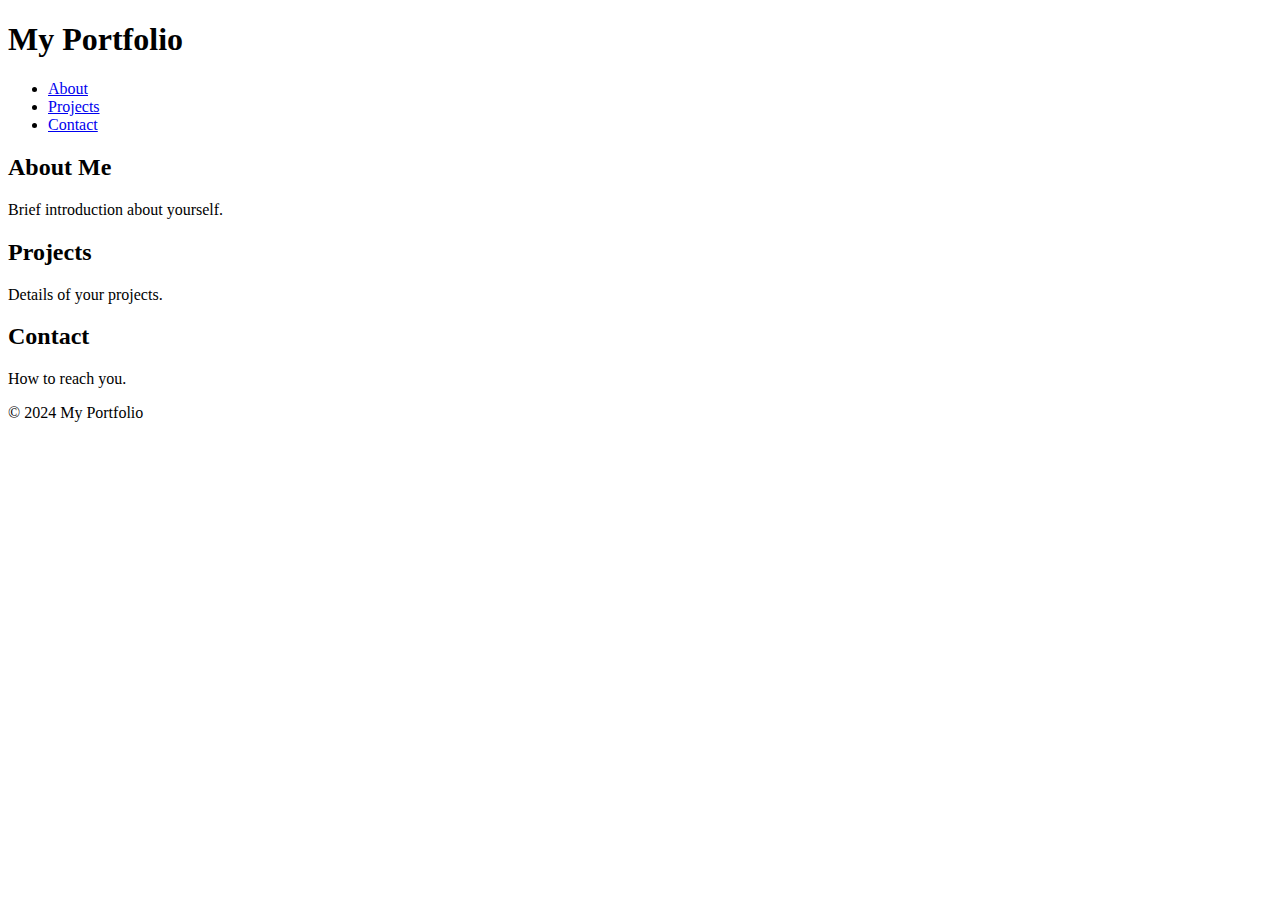
==== index.html @ 4c87270e "Create index.html" ====
<!DOCTYPE html>
<html lang="en">
<head>
    <meta charset="UTF-8">
    <meta name="viewport" content="width=device-width, initial-scale=1.0">
    <title>My Portfolio</title>
    <link rel="stylesheet" href="css/styles.css">
</head>
<body>
    <header>
        <h1>My Portfolio</h1>
        <nav>
            <ul>
                <li><a href="#about">About</a></li>
                <li><a href="#projects">Projects</a></li>
                <li><a href="#contact">Contact</a></li>
            </ul>
        </nav>
    </header>
    
    <section id="about">
        <h2>About Me</h2>
        <p>Brief introduction about yourself.</p>
    </section>

    <section id="projects">
        <h2>Projects</h2>
        <p>Details of your projects.</p>
    </section>

    <section id="contact">
        <h2>Contact</h2>
        <p>How to reach you.</p>
    </section>

    <footer>
        <p>&copy; 2024 My Portfolio</p>
    </footer>

    <script src="js/script.js"></script>
</body>
</html>
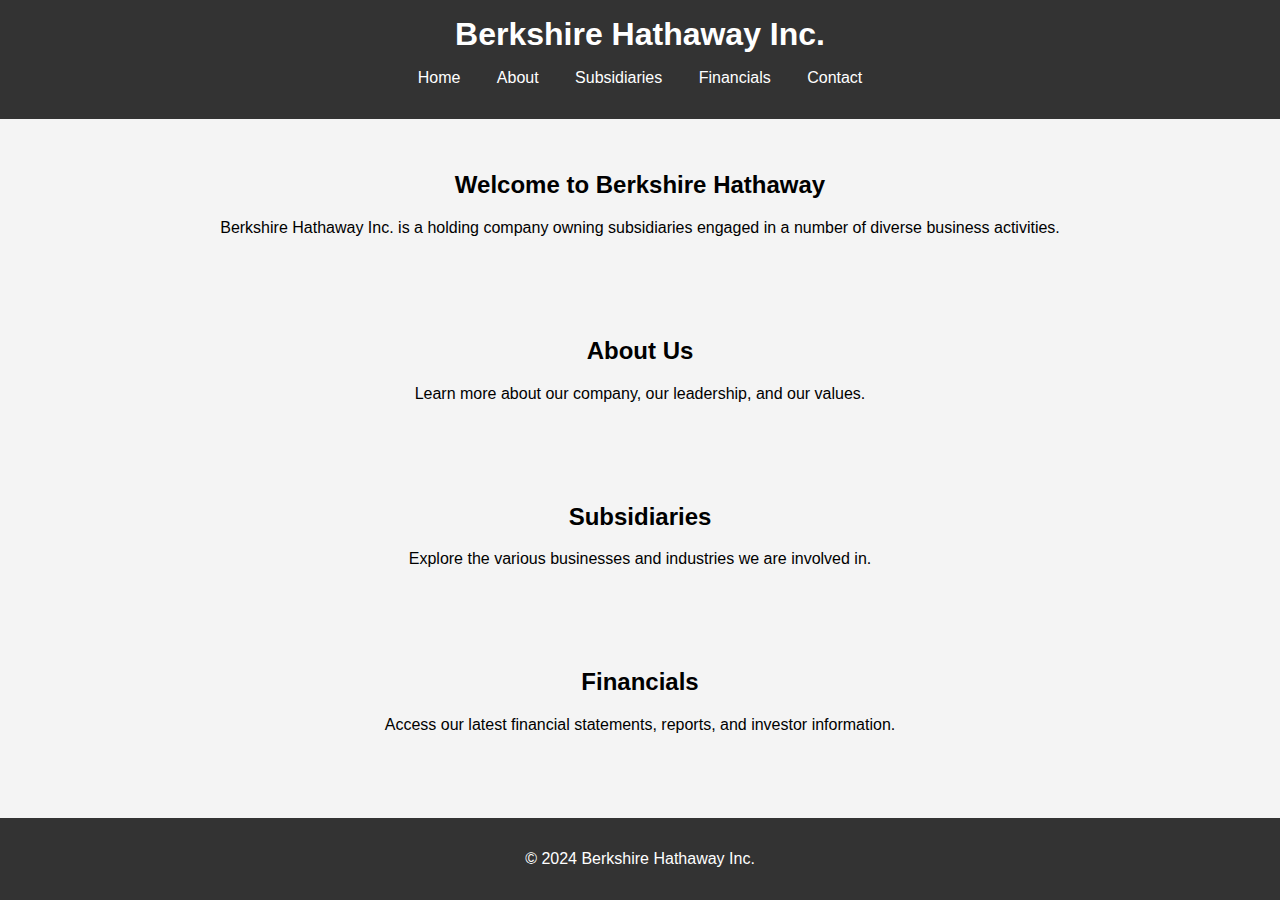
==== commit c0386a09: "Update index.html" ====
--- a/index.html
+++ b/index.html
@@ -3,39 +3,52 @@
 <head>
     <meta charset="UTF-8">
     <meta name="viewport" content="width=device-width, initial-scale=1.0">
-    <title>My Portfolio</title>
+    <title>Berkshire Hathaway Inc.</title>
     <link rel="stylesheet" href="css/styles.css">
 </head>
 <body>
-    <header>
-        <h1>My Portfolio</h1>
-        <nav>
-            <ul>
-                <li><a href="#about">About</a></li>
-                <li><a href="#projects">Projects</a></li>
-                <li><a href="#contact">Contact</a></li>
-            </ul>
-        </nav>
-    </header>
-    
-    <section id="about">
-        <h2>About Me</h2>
-        <p>Brief introduction about yourself.</p>
-    </section>
+    <div class="container">
+        <header>
+            <div class="header-content">
+                <h1>Berkshire Hathaway Inc.</h1>
+                <nav>
+                    <ul>
+                        <li><a href="#home">Home</a></li>
+                        <li><a href="#about">About</a></li>
+                        <li><a href="#subsidiaries">Subsidiaries</a></li>
+                        <li><a href="#financials">Financials</a></li>
+                        <li><a href="#contact">Contact</a></li>
+                    </ul>
+                </nav>
+            </div>
+        </header>
 
-    <section id="projects">
-        <h2>Projects</h2>
-        <p>Details of your projects.</p>
-    </section>
+        <main>
+            <section id="home">
+                <h2>Welcome to Berkshire Hathaway</h2>
+                <p>Berkshire Hathaway Inc. is a holding company owning subsidiaries engaged in a number of diverse business activities.</p>
+            </section>
 
-    <section id="contact">
-        <h2>Contact</h2>
-        <p>How to reach you.</p>
-    </section>
+            <section id="about">
+                <h2>About Us</h2>
+                <p>Learn more about our company, our leadership, and our values.</p>
+            </section>
 
-    <footer>
-        <p>&copy; 2024 My Portfolio</p>
-    </footer>
+            <section id="subsidiaries">
+                <h2>Subsidiaries</h2>
+                <p>Explore the various businesses and industries we are involved in.</p>
+            </section>
+
+            <section id="financials">
+                <h2>Financials</h2>
+                <p>Access our latest financial statements, reports, and investor information.</p>
+            </section>
+        </main>
+
+        <footer>
+            <p>&copy; 2024 Berkshire Hathaway Inc.</p>
+        </footer>
+    </div>
 
     <script src="js/script.js"></script>
 </body>
--- a/css/styles.css
+++ b/css/styles.css
@@ -0,0 +1,47 @@
+body {
+    font-family: Arial, sans-serif;
+    margin: 0;
+    padding: 0;
+    background-color: #f4f4f4;
+}
+
+header {
+    background-color: #333;
+    color: #fff;
+    padding: 1rem 0;
+    text-align: center;
+}
+
+header h1 {
+    margin: 0;
+}
+
+nav ul {
+    list-style: none;
+    padding: 0;
+}
+
+nav ul li {
+    display: inline;
+    margin: 0 1rem;
+}
+
+nav ul li a {
+    color: #fff;
+    text-decoration: none;
+}
+
+section {
+    padding: 2rem;
+    text-align: center;
+}
+
+footer {
+    background-color: #333;
+    color: #fff;
+    text-align: center;
+    padding: 1rem 0;
+    position: absolute;
+    width: 100%;
+    bottom: 0;
+}
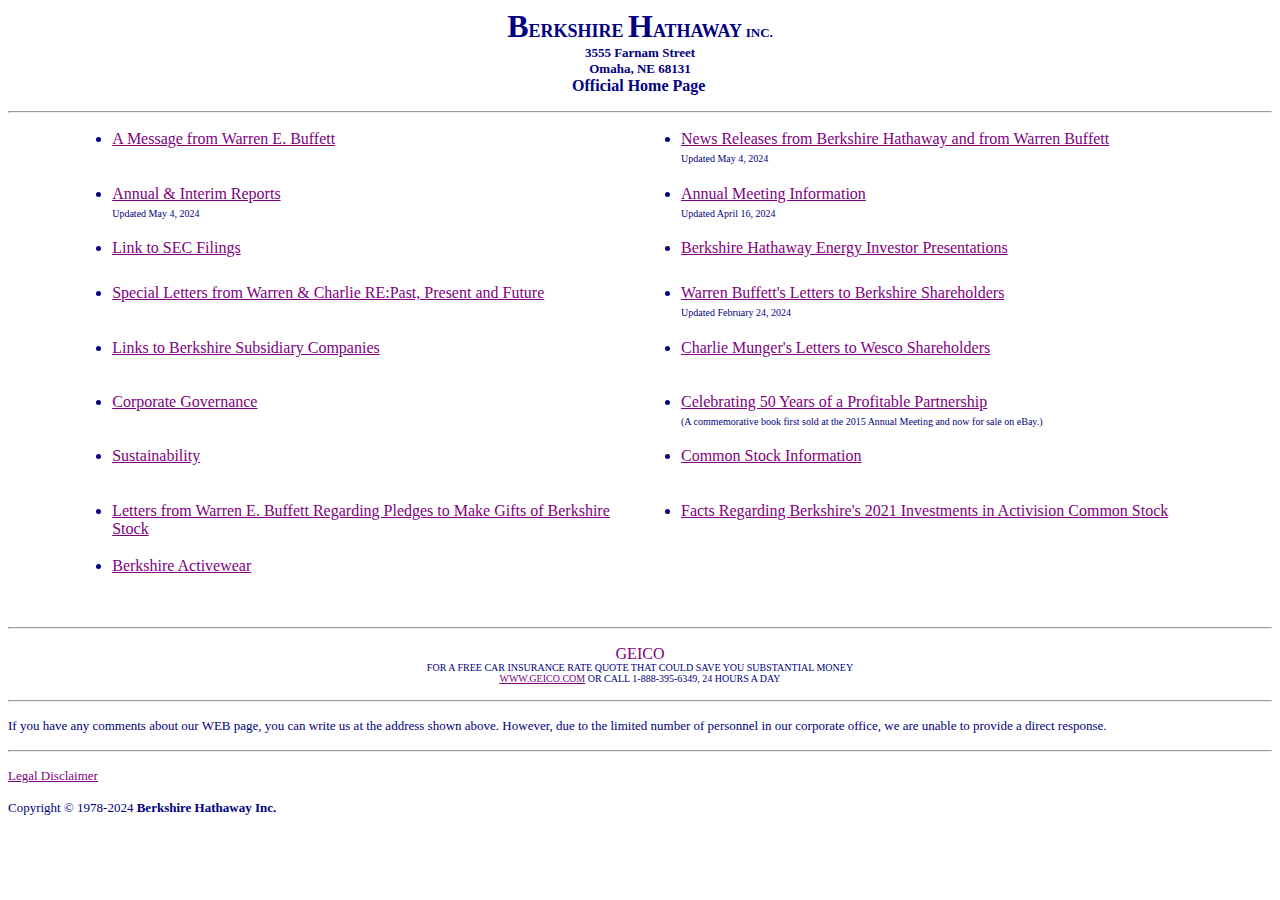
==== commit 51618c80: "Update index.html" ====
--- a/index.html
+++ b/index.html
@@ -1,55 +1,141 @@
-<!DOCTYPE html>
-<html lang="en">
-<head>
-    <meta charset="UTF-8">
-    <meta name="viewport" content="width=device-width, initial-scale=1.0">
-    <title>Berkshire Hathaway Inc.</title>
-    <link rel="stylesheet" href="css/styles.css">
-</head>
-<body>
-    <div class="container">
-        <header>
-            <div class="header-content">
-                <h1>Berkshire Hathaway Inc.</h1>
-                <nav>
-                    <ul>
-                        <li><a href="#home">Home</a></li>
-                        <li><a href="#about">About</a></li>
-                        <li><a href="#subsidiaries">Subsidiaries</a></li>
-                        <li><a href="#financials">Financials</a></li>
-                        <li><a href="#contact">Contact</a></li>
-                    </ul>
-                </nav>
-            </div>
-        </header>
+<!DOCTYPE HTML PUBLIC "-//W3C//DTD HTML 4.0 Transitional//EN">
+<html><head><title>BERKSHIRE HATHAWAY INC.</title>
+<meta content="text/html; charset=unicode" http-equiv="Content-Type">
+<meta name="GENERATOR" content="MSHTML 8.00.6001.18828"></head>
+<body link="#800080" bgcolor="#ffffff" text="#000080" vlink="#ff0000"><b><font size="6">
+<p align="center">B</font><font size="4">ERKSHIRE </font><font size="6">H</font><font 
+size=4>ATHAWAY </font><font size="2">INC.<br>3555 Farnam Street<br>Omaha, NE 68131</font><br>Official Home Page</b><font 
+size=1>&nbsp;</p></font>
+<hr>
+<p align="center">
+<center>
+<table border="0" cellspacing="0" width="90%">
+  <tbody>
+  <tr>
+    <td height="55" valign="top" width="50%">
+      <ul>
+        <li><a href="message.html">A Message from Warren E. Buffett</a> 
+    </li></ul></td>
+   <td height="45" valign="top" width="50%">
+      <ul>
+        <li><a href="news/2024news.html">News Releases from Berkshire Hathaway and from Warren Buffett</a> <br><font 
+        size=1>Updated May 4, 2024</font></li></ul></td></tr>
 
-        <main>
-            <section id="home">
-                <h2>Welcome to Berkshire Hathaway</h2>
-                <p>Berkshire Hathaway Inc. is a holding company owning subsidiaries engaged in a number of diverse business activities.</p>
-            </section>
+  <tr>
+    <td height="45" valign="top" width="50%">
+      <ul>
+        <li><a href="reports.html">Annual &amp; Interim Reports</a> <br><font 
+        size=1>Updated May 4, 2024<br></font></li></ul></td>
+    <td height="45" valign="top" width="50%">
+		  <ul>
+        <li><a href="sharehold.html">Annual Meeting Information</a> <br><font 
+        size=1>Updated April 16, 2024<br></font></li></ul></td></tr>
+  
+	
+  <tr>
+    <td height="45" valign="top" width="50%">
+      <ul>
+        <li><a 
+        href="http://www.sec.gov/cgi-bin/browse-edgar?company=berkshire+hathaway&amp;match=&amp;CIK=&amp;filenum=&amp;State=&amp;Country=&amp;SIC=&amp;owner=exclude&amp;Find=Find+Companies&amp;action=getcompany">Link 
+        to SEC Filings</a> </li></ul></font></td>
+    <td height="45" valign="top" width="50%">
+      <ul>
+         <li><a href="bhenergy/bhenergypresentations.html">Berkshire Hathaway Energy Investor Presentations</a>
+					</li></ul></td></tr>
+  <tr>
+    <td height="45" valign="top" width="50%">
+      <ul>
+        <li><a href="SpecialLetters/WEBCTMLtr.html">Special Letters from Warren & Charlie RE:Past, Present and Future</a> </li></ul></td>
+    <td height="55" valign="top" width="50%">
+      <ul>
+        <li><a href="letters/letters.html">Warren Buffett's Letters to Berkshire 
+        Shareholders</a> <br><font size="1">Updated February 24, 2024<br></font>
+					</li></ul></td></tr>
+				
+  <tr>
+    <td height="45" valign="top" width="50%">
+		<ul>
+        <li><a href="subs/sublinks.html">Links to Berkshire Subsidiary 
+        Companies</a> <br><font size="1"><br></font></li></ul></td>
+    <td height="45" valign="top" width="50%">
+		<ul>
+        <li><a href="wesco/WescoHome.html">Charlie Munger's Letters to Wesco Shareholders</a><br></font>
+							 </li></ul></td></tr>
 
-            <section id="about">
-                <h2>About Us</h2>
-                <p>Learn more about our company, our leadership, and our values.</p>
-            </section>
+  <tr>
+    <td height="45" valign="top" width="50%">
+      <ul>
+        <li><a href="govern/govern.html">Corporate Governance</a> <br><font 
+        size=1><br></li></ul></td>
+    <td height="45" valign="top" width="50%">
+		<ul>
+        <li><a href="https://www.ebay.com/itm/185860708853">Celebrating 50 Years of a Profitable Partnership</a><br><font size="1">(A commemorative book first sold at the 2015 Annual Meeting and now for sale on eBay.)</a>
+				    </li></ul></td></tr>
 
-            <section id="subsidiaries">
-                <h2>Subsidiaries</h2>
-                <p>Explore the various businesses and industries we are involved in.</p>
-            </section>
+  <tr>
+    <td height="45" valign="top" width="50%">
+		<ul>
+        <li><a href="sustainability/sustainabilityintro.html">Sustainability</a></li></ul></td>
+    <td height="55" valign="top" width="50%">
+		<ul>
+        <li><a href="brkshareholderinfo/brkshareholderinfo.html">Common Stock Information</a></li>
+				       </ul></td></tr>
 
-            <section id="financials">
-                <h2>Financials</h2>
-                <p>Access our latest financial statements, reports, and investor information.</p>
-            </section>
-        </main>
+  <tr>
+    <td height="45" valign="top" width="50%">
+		<ul>
+        <li><a href="donate/webdonat.html">Letters from Warren E. Buffett Regarding Pledges to Make Gifts of Berkshire Stock</a></li>
+				       </ul></td>
 
-        <footer>
-            <p>&copy; 2024 Berkshire Hathaway Inc.</p>
-        </footer>
-    </div>
+    <td height="55" valign="top" width="50%">
+		<ul>
+        <li><a href="activisionltr.pdf">Facts Regarding Berkshire's 2021 Investments in Activision Common Stock 
+        </a> </li></ul></td></tr>
+				
+  <tr>
+    <td height="45" valign="top" width="50%">
+		<ul>
+        <li><a href="http://www.berkshirewear.com">Berkshire Activewear</a></li>
+				       </ul></td>
 
-    <script src="js/script.js"></script>
-</body>
-</html>
+    <td height="55" valign="top" width="50%">
+		<ul>
+        </ul></td></tr>
+ 
+				
+
+
+</tbody></table></center>
+<p></p>
+<p align="center">
+<div></div>
+<p></p>
+<p>
+<hr>
+
+<p></p>
+<p align="center"><a href="http://www.geico.com/"><img border="0" 
+alt="GEICO logo" src="geicoimg.gif" width=75 height=15><font 
+size=1><br></font></a><font size="1">FOR A FREE CAR INSURANCE RATE QUOTE THAT 
+COULD SAVE YOU SUBSTANTIAL MONEY<br><a 
+href="http://www.geico.com/">WWW.GEICO.COM</a> OR CALL 
+1-888-395-6349, 24 HOURS A DAY</font></p>
+<p>
+<hr>
+
+
+<p></p><font size="2">
+<p><a name="LETTERS"><a name="OWNER"><a name="STOCKCLASS"><a 
+name=LINKS></a></a></a></a>If you have any comments about our WEB page, you can 
+write us at the address shown above.  However, due to 
+the limited number of personnel in our corporate office, we are unable to 
+provide a direct response.</p></font>
+<p>
+<hr>
+
+
+<dl><p></p><p align="left"><font size="2"><a href="disclaimer.html">Legal Disclaimer</a> 
+<p align="left">Copyright &copy; 1978-2024<b> Berkshire Hathaway Inc.</b></font><font size="2"> 
+</dl>
+<p><a name="ANNUAL"><a name="INTERIM"><a name="WEBLETTER"><a name="ACTIVEWEAR"><a 
+name=ANNMTG></a></a></a></a></a></p></font></body></html>
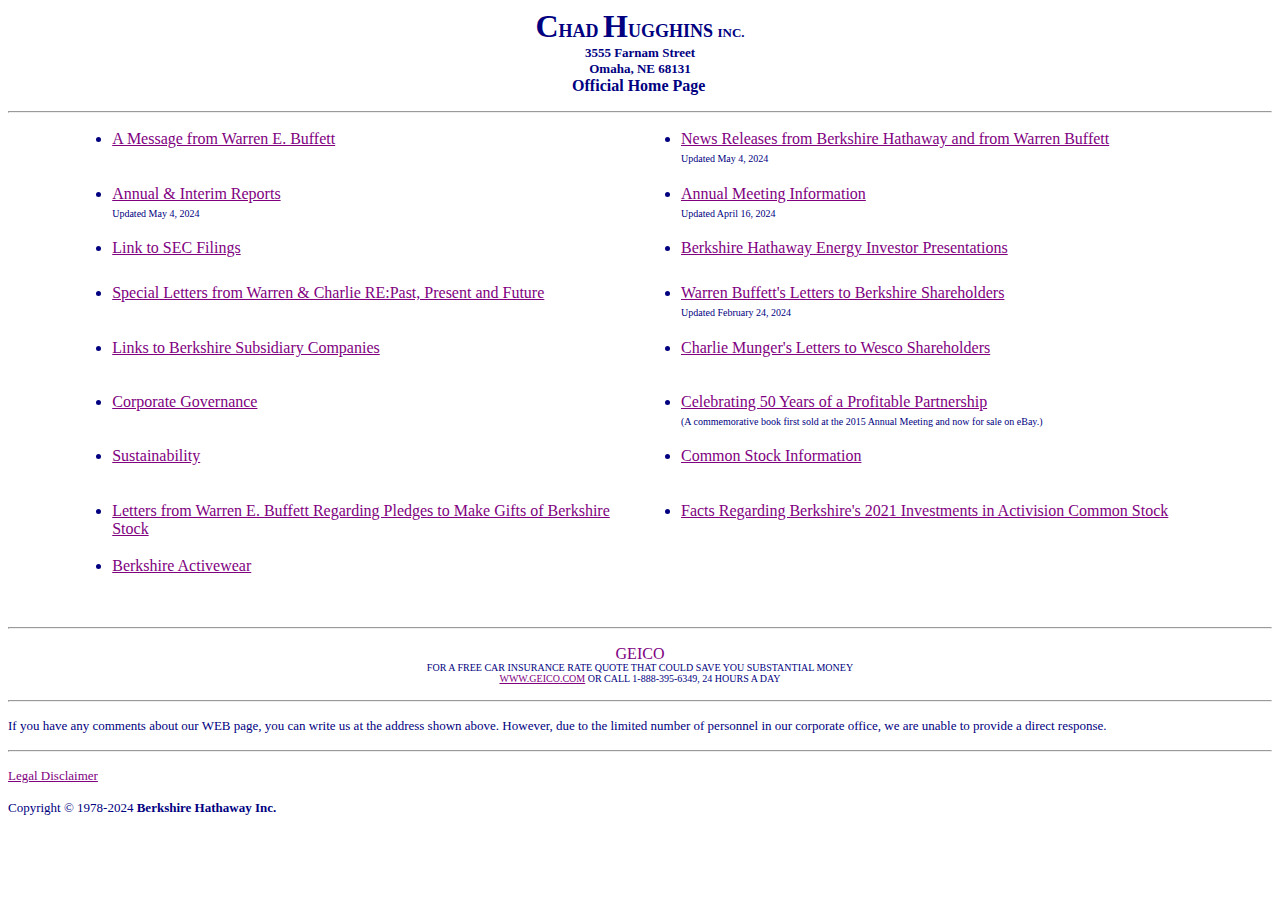
==== commit 84f0d284: "Update index.html" ====
--- a/index.html
+++ b/index.html
@@ -1,10 +1,10 @@
 <!DOCTYPE HTML PUBLIC "-//W3C//DTD HTML 4.0 Transitional//EN">
-<html><head><title>BERKSHIRE HATHAWAY INC.</title>
+<html><head><title>Chad Hugghins INC.</title>
 <meta content="text/html; charset=unicode" http-equiv="Content-Type">
 <meta name="GENERATOR" content="MSHTML 8.00.6001.18828"></head>
 <body link="#800080" bgcolor="#ffffff" text="#000080" vlink="#ff0000"><b><font size="6">
-<p align="center">B</font><font size="4">ERKSHIRE </font><font size="6">H</font><font 
-size=4>ATHAWAY </font><font size="2">INC.<br>3555 Farnam Street<br>Omaha, NE 68131</font><br>Official Home Page</b><font 
+<p align="center">C</font><font size="4">HAD </font><font size="6">H</font><font 
+size=4>UGGHINS </font><font size="2">INC.<br>3555 Farnam Street<br>Omaha, NE 68131</font><br>Official Home Page</b><font 
 size=1>&nbsp;</p></font>
 <hr>
 <p align="center">
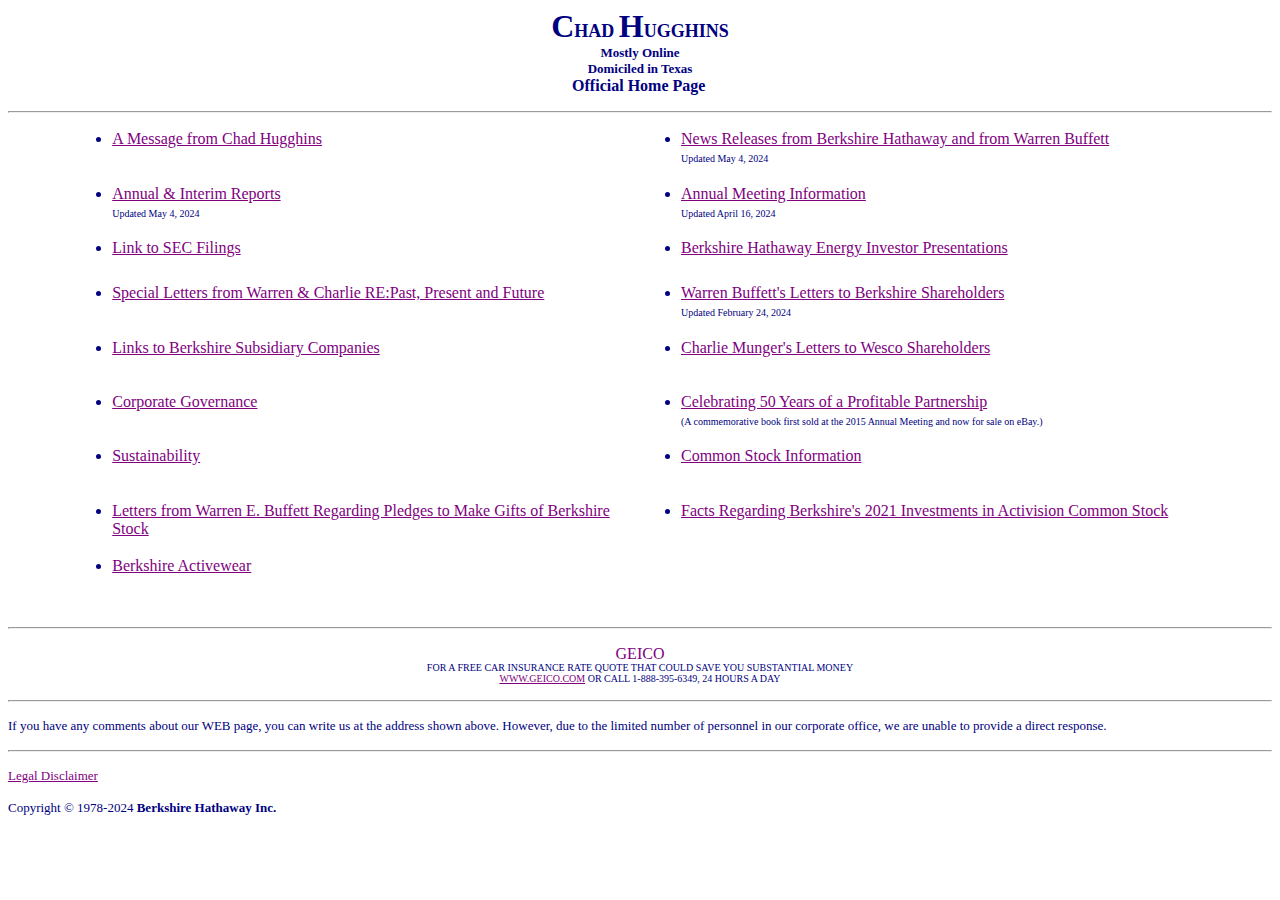
==== commit 87689311: "Update index.html" ====
--- a/index.html
+++ b/index.html
@@ -1,10 +1,10 @@
 <!DOCTYPE HTML PUBLIC "-//W3C//DTD HTML 4.0 Transitional//EN">
-<html><head><title>Chad Hugghins INC.</title>
+<html><head><title>Chad Hugghins</title>
 <meta content="text/html; charset=unicode" http-equiv="Content-Type">
 <meta name="GENERATOR" content="MSHTML 8.00.6001.18828"></head>
 <body link="#800080" bgcolor="#ffffff" text="#000080" vlink="#ff0000"><b><font size="6">
 <p align="center">C</font><font size="4">HAD </font><font size="6">H</font><font 
-size=4>UGGHINS </font><font size="2">INC.<br>3555 Farnam Street<br>Omaha, NE 68131</font><br>Official Home Page</b><font 
+size=4>UGGHINS </font><font size="2"><br>Mostly Online<br>Domiciled in Texas</font><br>Official Home Page</b><font 
 size=1>&nbsp;</p></font>
 <hr>
 <p align="center">
@@ -14,7 +14,7 @@
   <tr>
     <td height="55" valign="top" width="50%">
       <ul>
-        <li><a href="message.html">A Message from Warren E. Buffett</a> 
+        <li><a href="message.html">A Message from Chad Hugghins</a> 
     </li></ul></td>
    <td height="45" valign="top" width="50%">
       <ul>
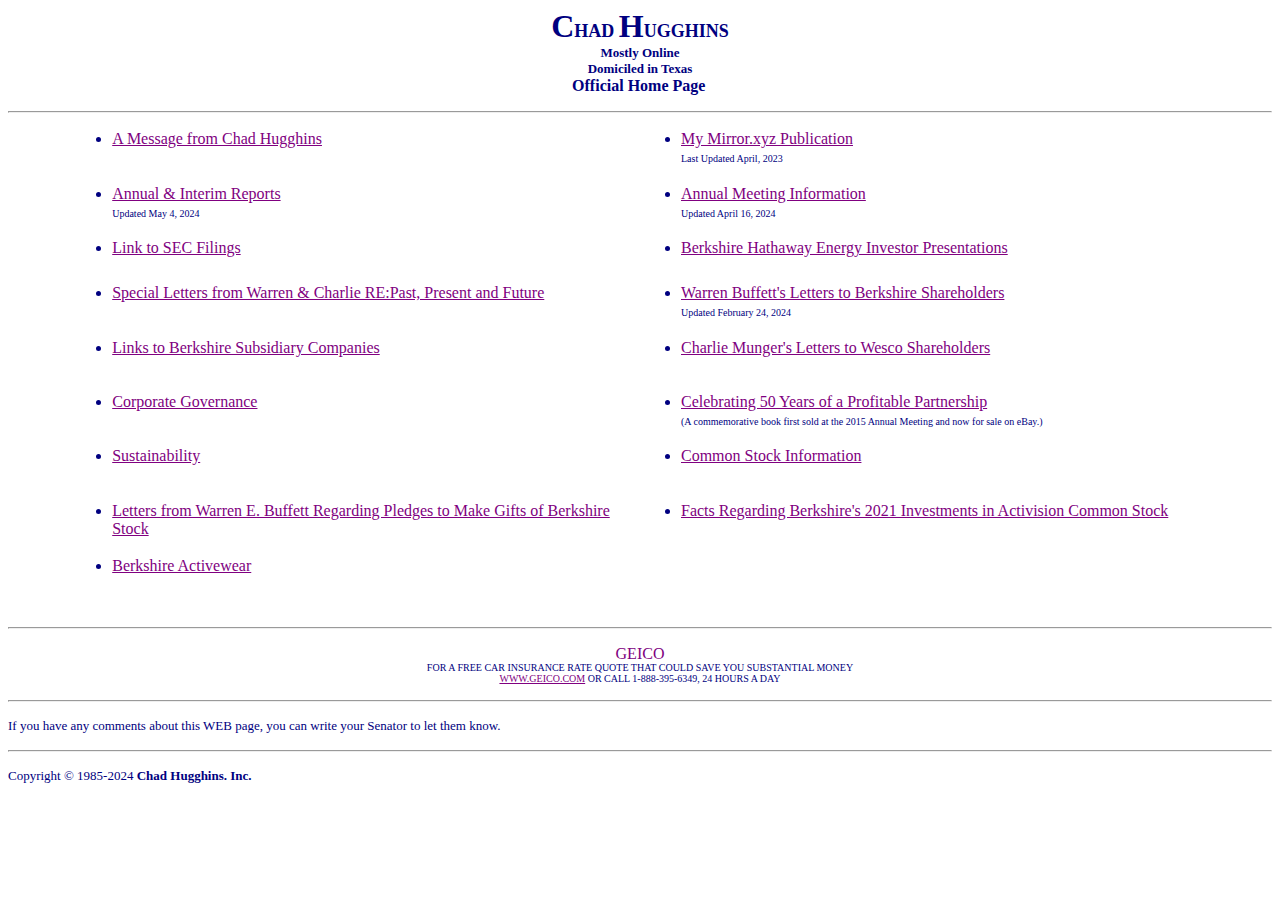
==== commit 8d88745c: "Update index.html" ====
--- a/index.html
+++ b/index.html
@@ -18,8 +18,8 @@
     </li></ul></td>
    <td height="45" valign="top" width="50%">
       <ul>
-        <li><a href="news/2024news.html">News Releases from Berkshire Hathaway and from Warren Buffett</a> <br><font 
-        size=1>Updated May 4, 2024</font></li></ul></td></tr>
+        <li><a href="https://ch.mirror.xyz/">My Mirror.xyz Publication</a> <br><font 
+        size=1>Last Updated April, 2023</font></li></ul></td></tr>
 
   <tr>
     <td height="45" valign="top" width="50%">
@@ -126,16 +126,14 @@
 
 <p></p><font size="2">
 <p><a name="LETTERS"><a name="OWNER"><a name="STOCKCLASS"><a 
-name=LINKS></a></a></a></a>If you have any comments about our WEB page, you can 
-write us at the address shown above.  However, due to 
-the limited number of personnel in our corporate office, we are unable to 
-provide a direct response.</p></font>
+name=LINKS></a></a></a></a>If you have any comments about this WEB page, you can 
+write your Senator to let them know. </p></font>
 <p>
 <hr>
 
 
-<dl><p></p><p align="left"><font size="2"><a href="disclaimer.html">Legal Disclaimer</a> 
-<p align="left">Copyright &copy; 1978-2024<b> Berkshire Hathaway Inc.</b></font><font size="2"> 
+<dl><p></p><p align="left"><font size="2">
+<p align="left">Copyright &copy; 1985-2024<b> Chad Hugghins. Inc.</b></font><font size="2"> 
 </dl>
 <p><a name="ANNUAL"><a name="INTERIM"><a name="WEBLETTER"><a name="ACTIVEWEAR"><a 
 name=ANNMTG></a></a></a></a></a></p></font></body></html>
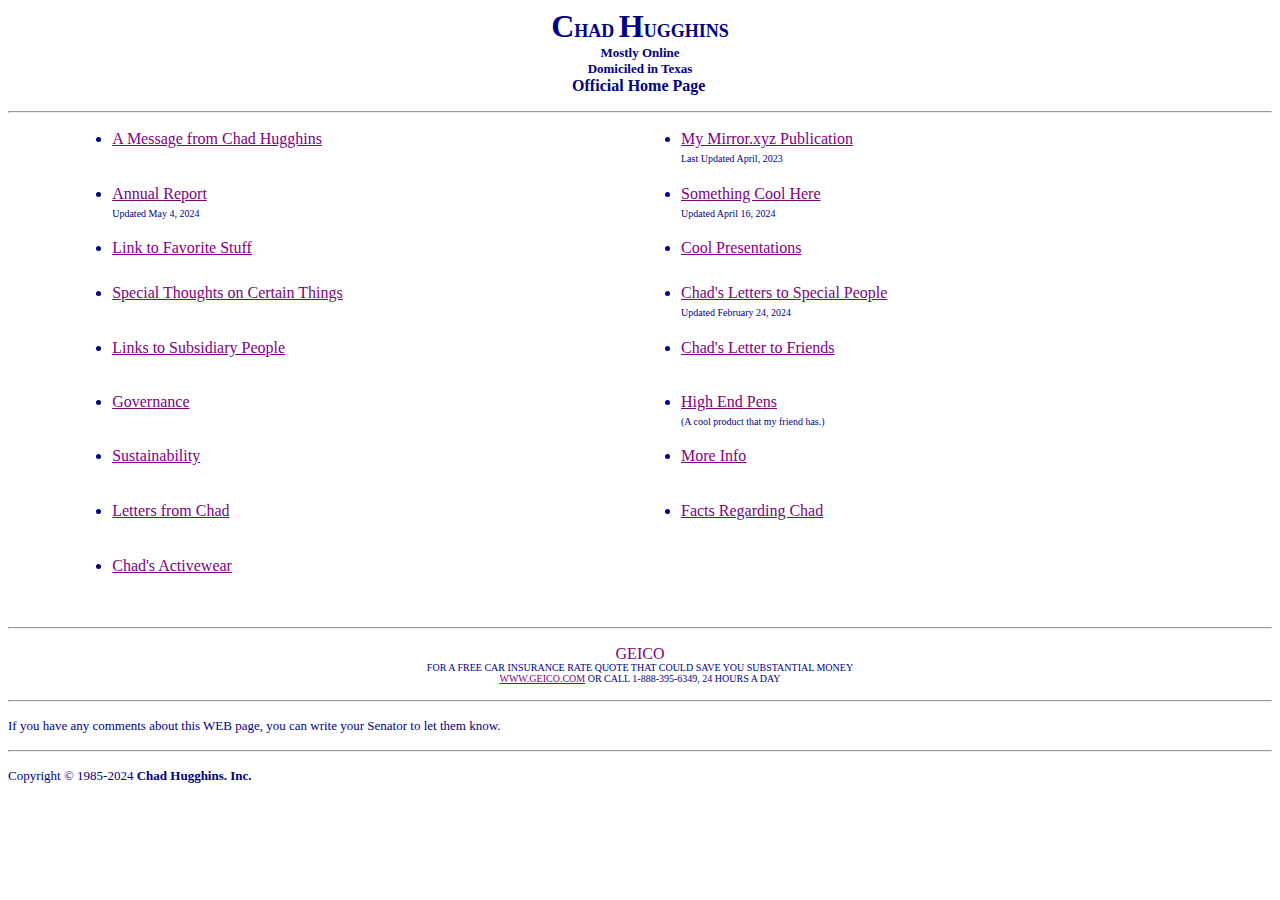
==== commit e2c48541: "Update index.html" ====
--- a/index.html
+++ b/index.html
@@ -24,11 +24,11 @@
   <tr>
     <td height="45" valign="top" width="50%">
       <ul>
-        <li><a href="reports.html">Annual &amp; Interim Reports</a> <br><font 
+        <li><a href="reports.html">Annual Report</a> <br><font 
         size=1>Updated May 4, 2024<br></font></li></ul></td>
     <td height="45" valign="top" width="50%">
 		  <ul>
-        <li><a href="sharehold.html">Annual Meeting Information</a> <br><font 
+        <li><a href="sharehold.html">Something Cool Here</a> <br><font 
         size=1>Updated April 16, 2024<br></font></li></ul></td></tr>
   
 	
@@ -37,39 +37,37 @@
       <ul>
         <li><a 
         href="http://www.sec.gov/cgi-bin/browse-edgar?company=berkshire+hathaway&amp;match=&amp;CIK=&amp;filenum=&amp;State=&amp;Country=&amp;SIC=&amp;owner=exclude&amp;Find=Find+Companies&amp;action=getcompany">Link 
-        to SEC Filings</a> </li></ul></font></td>
+        to Favorite Stuff</a> </li></ul></font></td>
     <td height="45" valign="top" width="50%">
       <ul>
-         <li><a href="bhenergy/bhenergypresentations.html">Berkshire Hathaway Energy Investor Presentations</a>
+         <li><a href="bhenergy/bhenergypresentations.html">Cool Presentations</a>
 					</li></ul></td></tr>
   <tr>
     <td height="45" valign="top" width="50%">
       <ul>
-        <li><a href="SpecialLetters/WEBCTMLtr.html">Special Letters from Warren & Charlie RE:Past, Present and Future</a> </li></ul></td>
+        <li><a href="SpecialLetters/WEBCTMLtr.html">Special Thoughts on Certain Things</a> </li></ul></td>
     <td height="55" valign="top" width="50%">
       <ul>
-        <li><a href="letters/letters.html">Warren Buffett's Letters to Berkshire 
-        Shareholders</a> <br><font size="1">Updated February 24, 2024<br></font>
+        <li><a href="letters/letters.html">Chad's Letters to Special People</a> <br><font size="1">Updated February 24, 2024<br></font>
 					</li></ul></td></tr>
 				
   <tr>
     <td height="45" valign="top" width="50%">
 		<ul>
-        <li><a href="subs/sublinks.html">Links to Berkshire Subsidiary 
-        Companies</a> <br><font size="1"><br></font></li></ul></td>
+        <li><a href="subs/sublinks.html">Links to Subsidiary People</a> <br><font size="1"><br></font></li></ul></td>
     <td height="45" valign="top" width="50%">
 		<ul>
-        <li><a href="wesco/WescoHome.html">Charlie Munger's Letters to Wesco Shareholders</a><br></font>
+        <li><a href="wesco/WescoHome.html">Chad's Letter to Friends</a><br></font>
 							 </li></ul></td></tr>
 
   <tr>
     <td height="45" valign="top" width="50%">
       <ul>
-        <li><a href="govern/govern.html">Corporate Governance</a> <br><font 
+        <li><a href="govern/govern.html">Governance</a> <br><font 
         size=1><br></li></ul></td>
     <td height="45" valign="top" width="50%">
 		<ul>
-        <li><a href="https://www.ebay.com/itm/185860708853">Celebrating 50 Years of a Profitable Partnership</a><br><font size="1">(A commemorative book first sold at the 2015 Annual Meeting and now for sale on eBay.)</a>
+        <li><a href="https://www.ebay.com/itm/185860708853">High End Pens</a><br><font size="1">(A cool product that my friend has.)</a>
 				    </li></ul></td></tr>
 
   <tr>
@@ -78,24 +76,24 @@
         <li><a href="sustainability/sustainabilityintro.html">Sustainability</a></li></ul></td>
     <td height="55" valign="top" width="50%">
 		<ul>
-        <li><a href="brkshareholderinfo/brkshareholderinfo.html">Common Stock Information</a></li>
+        <li><a href="brkshareholderinfo/brkshareholderinfo.html">More Info</a></li>
 				       </ul></td></tr>
 
   <tr>
     <td height="45" valign="top" width="50%">
 		<ul>
-        <li><a href="donate/webdonat.html">Letters from Warren E. Buffett Regarding Pledges to Make Gifts of Berkshire Stock</a></li>
+        <li><a href="donate/webdonat.html">Letters from Chad</a></li>
 				       </ul></td>
 
     <td height="55" valign="top" width="50%">
 		<ul>
-        <li><a href="activisionltr.pdf">Facts Regarding Berkshire's 2021 Investments in Activision Common Stock 
+        <li><a href="activisionltr.pdf">Facts Regarding Chad
         </a> </li></ul></td></tr>
 				
   <tr>
     <td height="45" valign="top" width="50%">
 		<ul>
-        <li><a href="http://www.berkshirewear.com">Berkshire Activewear</a></li>
+        <li><a href="http://www.berkshirewear.com">Chad's Activewear</a></li>
 				       </ul></td>
 
     <td height="55" valign="top" width="50%">
